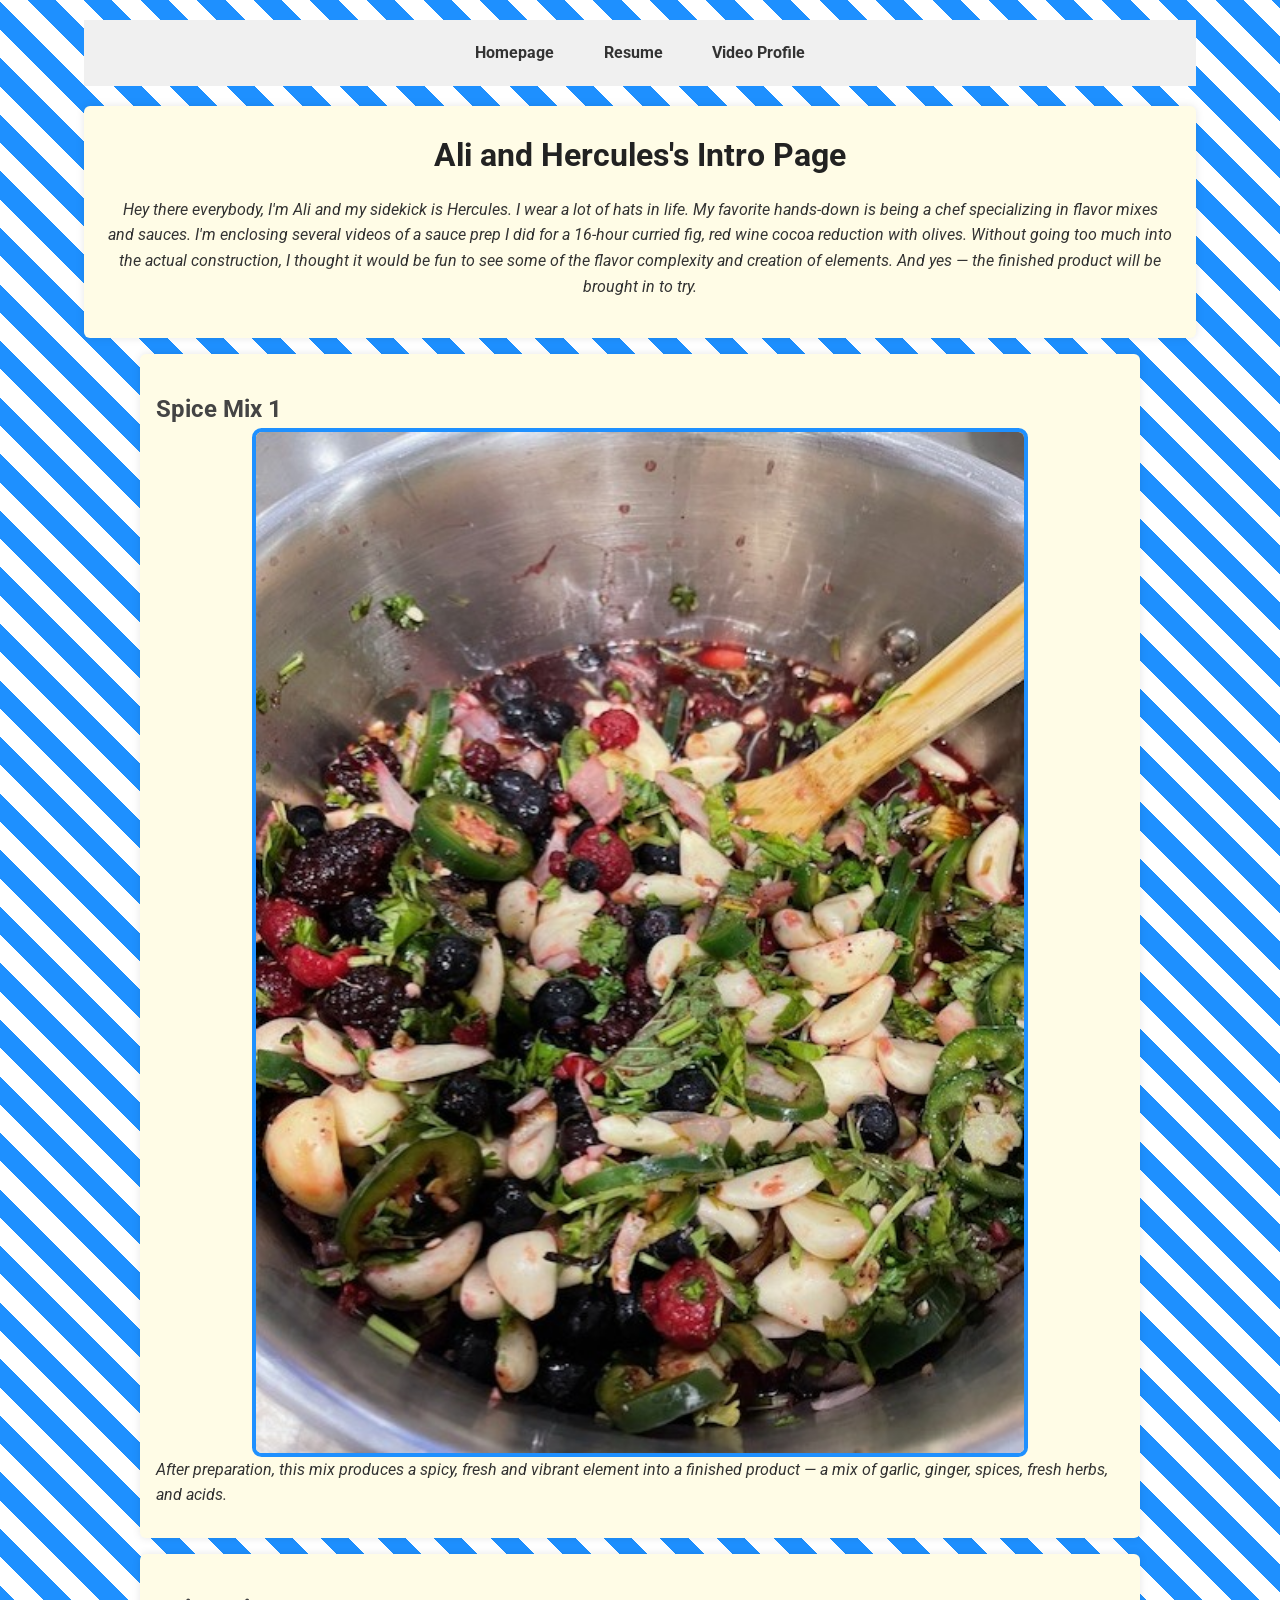
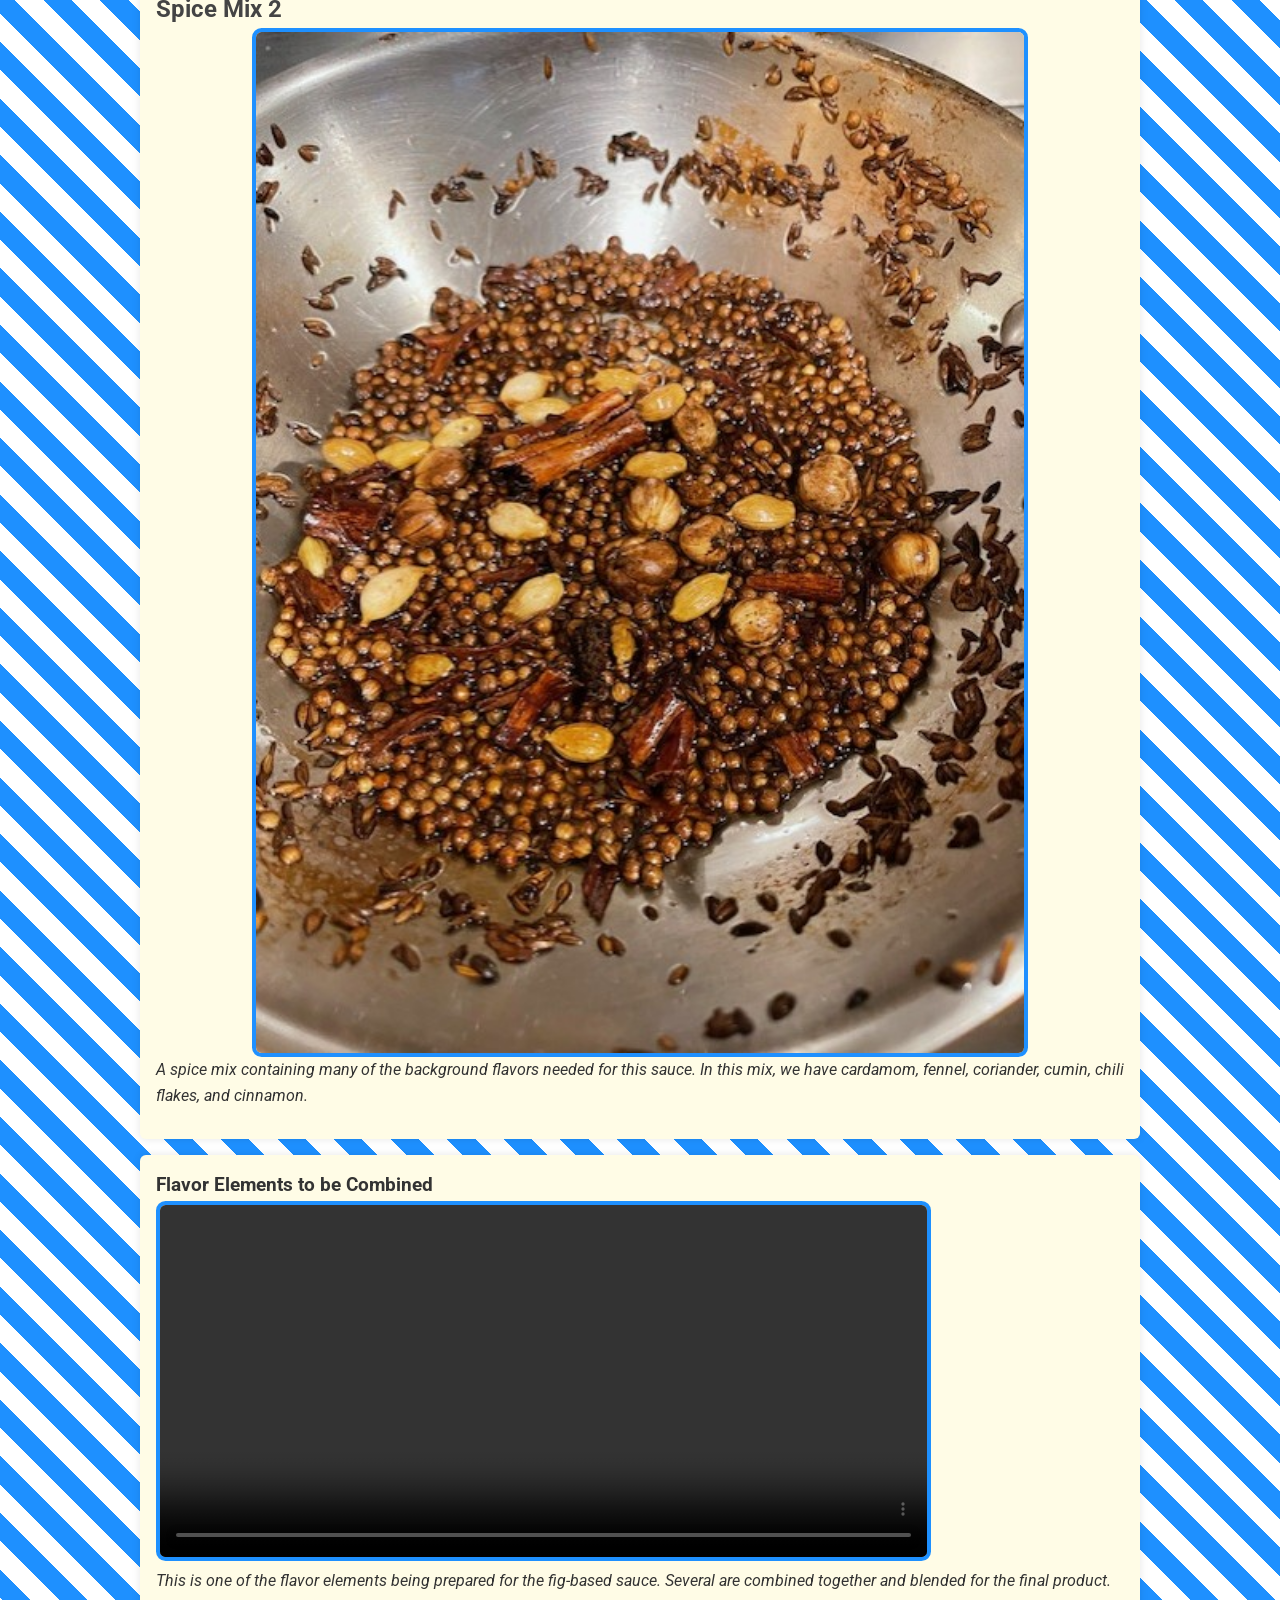
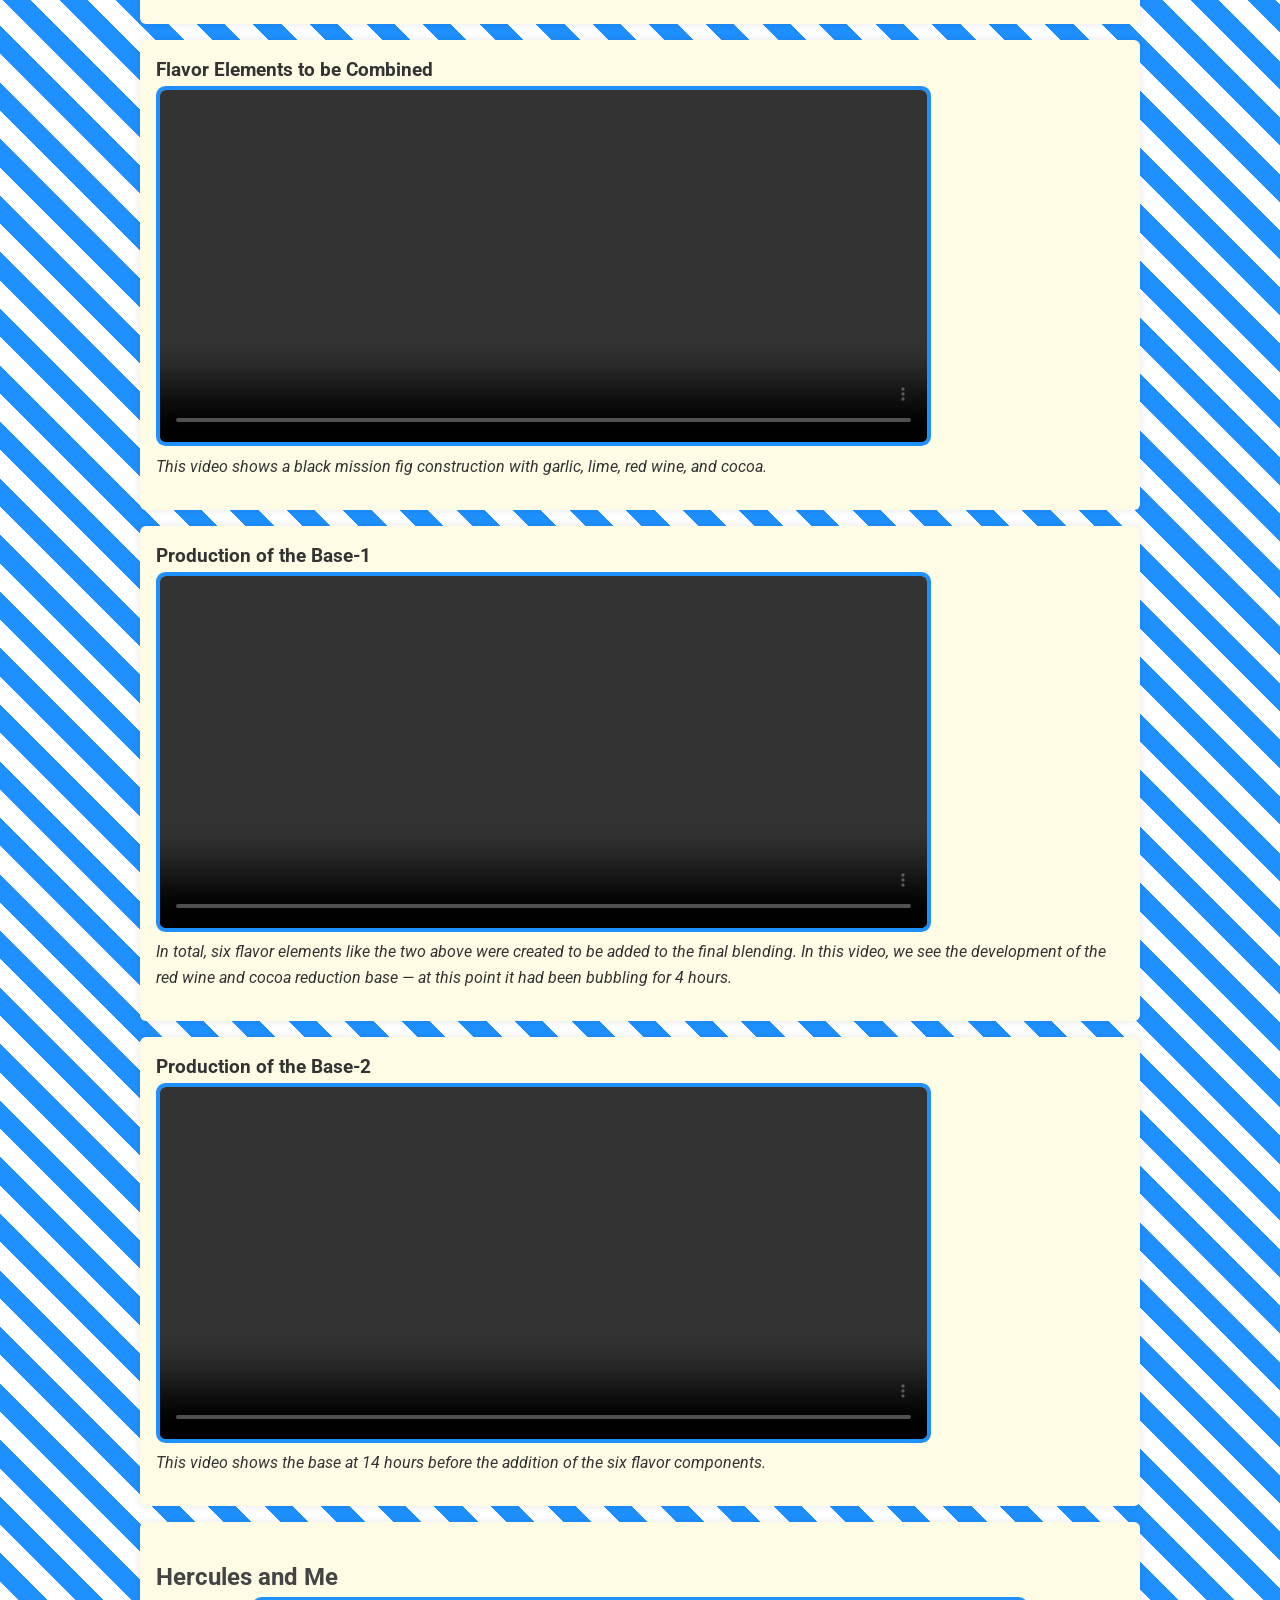
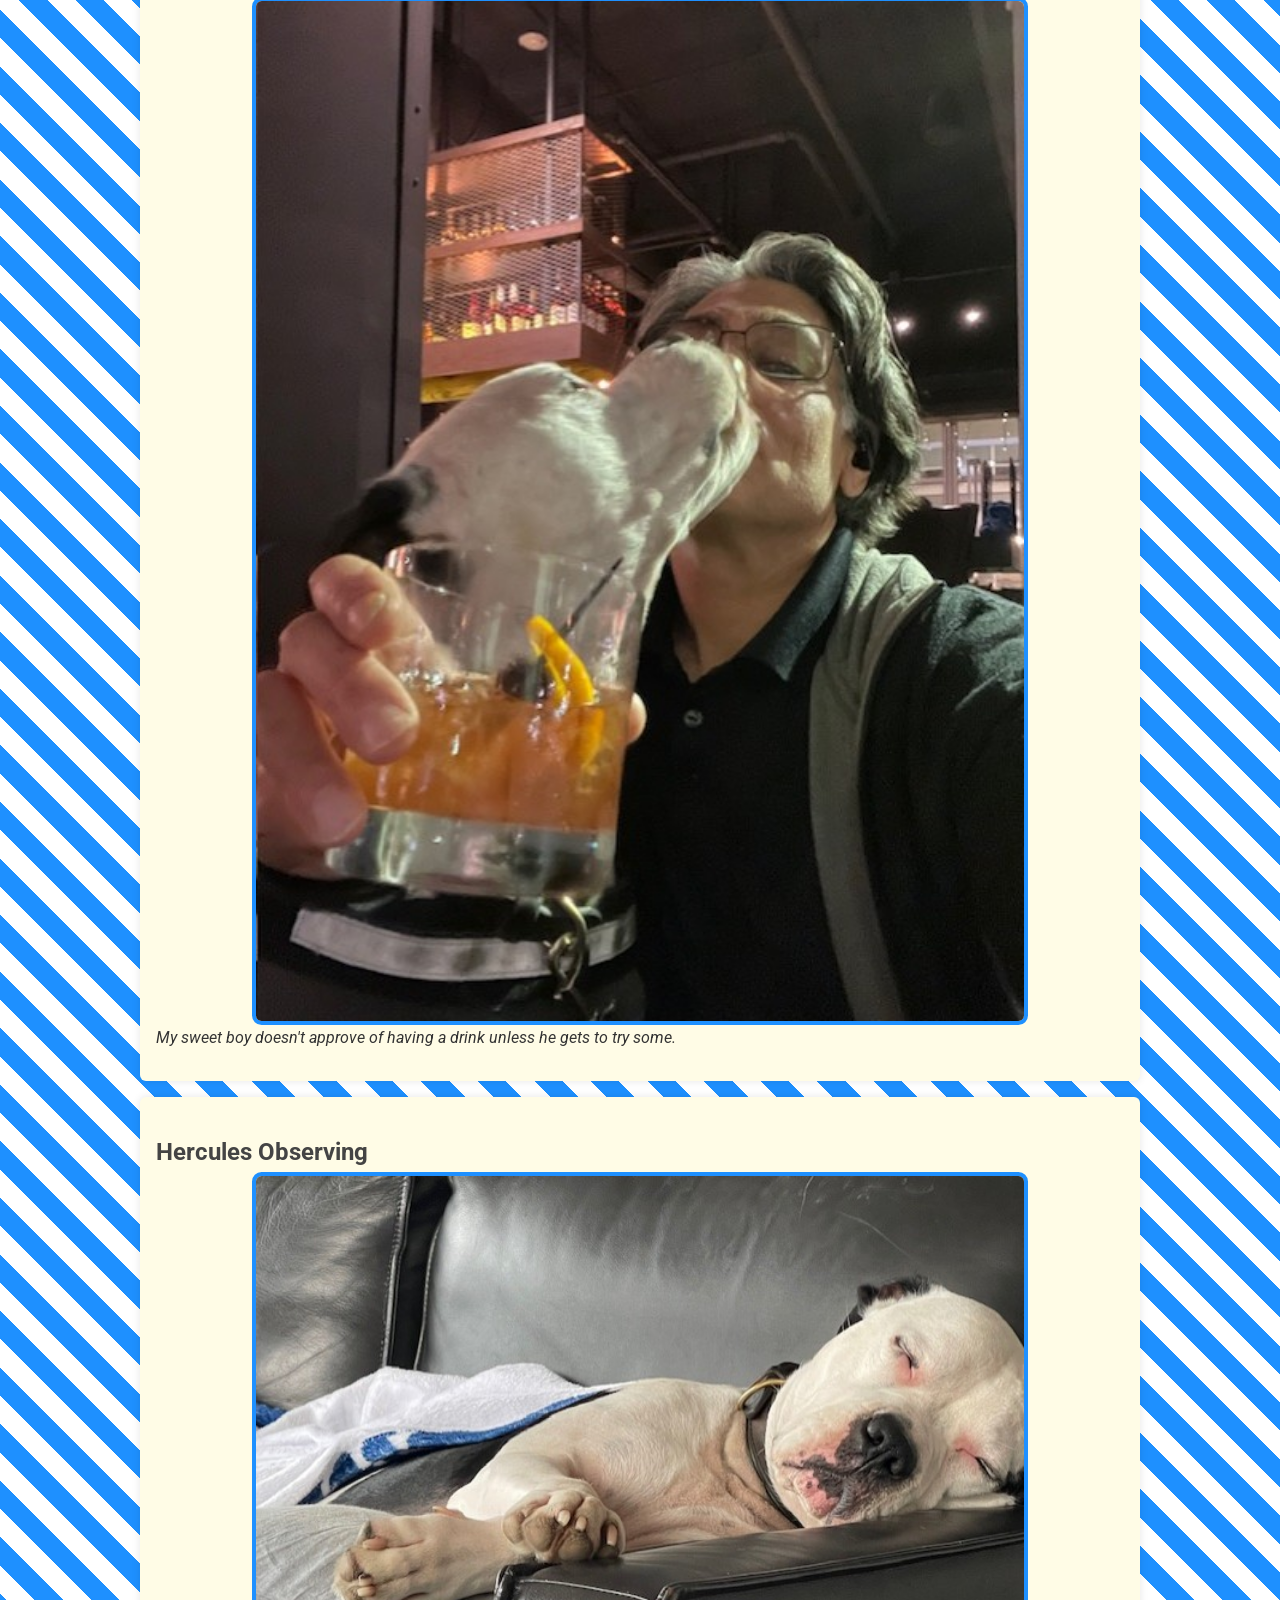
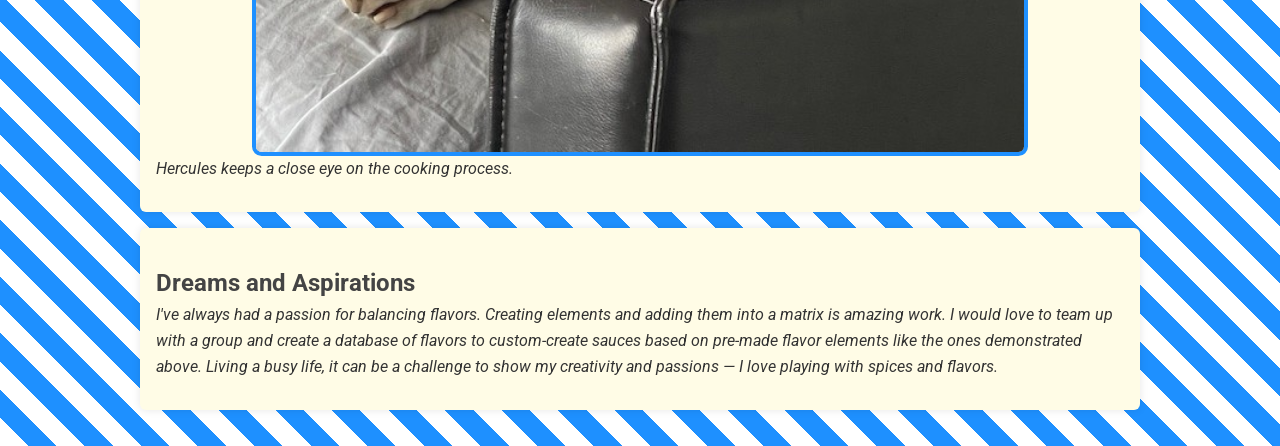
==== page3.html @ 5d67b8d6 "changed file structure" ====
<!DOCTYPE html>
<html lang="en">
<head>
  <meta charset="utf-8">
  <title>Video Profile</title>
  <link rel="stylesheet" href="styles/reset.css">
  <link rel="stylesheet" href="styles/styles.css">
</head>

<body>
  <header>
    <nav>
      <ul>
        <li><a href="index.html">Homepage</a></li>
        <li><a href="resume.html">Resume</a></li>
        <li><a href="page3.html">Video Profile</a></li>
      </ul>
    </nav>
  </header>

  <section class="video-wrapper">
    <h1 class="video-title">Ali and Hercules's Intro Page</h1>
    <p class="video-description">
      Hey there everybody, I'm Ali and my sidekick is Hercules. I wear a lot of hats in life. 
      My favorite hands-down is being a chef specializing in flavor mixes and sauces.
      I'm enclosing several videos of a sauce prep I did for a 16-hour curried fig, red wine cocoa reduction with olives.
      Without going too much into the actual construction, I thought it would be fun to see some of the flavor complexity 
      and creation of elements. And yes — the finished product will be brought in to try.
    </p>
  </section>

  <section class="video-section">
    <h2>Spice Mix 1</h2>
    <img class="video-frame" src="media/berryspicemix.jpg" alt="Mix of spices and herbs">
    <p class="video-description">
      After preparation, this mix produces a spicy, fresh and vibrant element into a finished product — 
      a mix of garlic, ginger, spices, fresh herbs, and acids.
    </p>
  </section>

  <section class="video-section">
    <h2>Spice Mix 2</h2>
    <img class="video-frame" src="media/spicemix.jpg" alt="Spice mix">
    <p class="video-description">
      A spice mix containing many of the background flavors needed for this sauce. 
      In this mix, we have cardamom, fennel, coriander, cumin, chili flakes, and cinnamon.
    </p>
  </section>

  <section class="video-section">
    <h3>Flavor Elements to be Combined</h3>
    <video class="video-frame" width="640" height="360" controls>
      <source src="media/step2.mp4" type="video/mp4">
      Your browser doesn't support the video tag.
    </video>
    <p class="video-description">
      This is one of the flavor elements being prepared for the fig-based sauce. 
      Several are combined together and blended for the final product.
    </p>
  </section>

  <section class="video-section">
    <h3>Flavor Elements to be Combined</h3>
    <video class="video-frame" width="640" height="360" controls>
      <source src="media/step3.mp4" type="video/mp4">
      Your browser doesn't support the video tag.
    </video>
    <p class="video-description">
      This video shows a black mission fig construction with garlic, lime, red wine, and cocoa.
    </p>
  </section>

  <section class="video-section">
    <h3>Production of the Base-1</h3>
    <video class="video-frame" width="640" height="360" controls>
      <source src="media/step5.mp4" type="video/mp4">
      Your browser doesn't support the video tag.
    </video>
    <p class="video-description">
      In total, six flavor elements like the two above were created to be added to the final blending. 
      In this video, we see the development of the red wine and cocoa reduction base — at this point it had been bubbling for 4 hours.
    </p>
  </section>

  <section class="video-section">
    <h3>Production of the Base-2</h3>
    <video class="video-frame" width="640" height="360" controls>
      <source src="media/step6.mp4" type="video/mp4">
      Your browser doesn't support the video tag.
    </video>
    <p class="video-description">
      This video shows the base at 14 hours before the addition of the six flavor components.
    </p>
  </section>

  <section class="video-section">
    <h2>Hercules and Me</h2>
    <img class="video-frame" src="media/drinkingbuddies.jpg" alt="Dog licking face">
    <p class="video-description">
      My sweet boy doesn't approve of having a drink unless he gets to try some.
    </p>
  </section>

  <section class="video-section">
    <h2>Hercules Observing</h2>
    <img class="video-frame" src="media/sleeping.jpg" alt="Dog sleeping">
    <p class="video-description">
      Hercules keeps a close eye on the cooking process.
    </p>
  </section>

  <section class="video-section">
    <h2>Dreams and Aspirations</h2>
    <p class="video-description">
      I've always had a passion for balancing flavors. Creating elements and adding them into a matrix is amazing work.
      I would love to team up with a group and create a database of flavors to custom-create sauces based on pre-made flavor elements like the ones demonstrated above.
      Living a busy life, it can be a challenge to show my creativity and passions — I love playing with spices and flavors.
    </p>
  </section>

</body>
</html>
---- styles/styles.css ----
@import url('https://fonts.googleapis.com/css2?family=Roboto:wght@400;700&display=swap');

/* Global page layout */
body {
  margin: 0;
  padding: 1.25rem;
  font-family: 'Roboto', Arial, Helvetica, sans-serif;
  line-height: 1.6;

  background: repeating-linear-gradient(
    45deg,
    #ffffff,
    #ffffff 1.25rem,
    #1e90ff 1.25rem,
    #1e90ff 2.5rem
  );

  color: #333;

  max-width: 90%;
  margin: 0 auto;
}


/* HEADER + POSITION #1 */
header {
  background-color: #f0f0f0;
  padding: 1.25rem;
  display: flex;
  justify-content: center;
  align-items: center;

  position: sticky; /* POSITION #1 */
  top: 0;
}


/* Navigation styling */
nav ul {
  list-style: none;
  padding: 0;
  margin: 0;
  display: flex;
  gap: 1.875rem;
}

nav a {
  text-decoration: none;
  color: #333;
  font-weight: bold;
  padding: 0.3rem 0.6rem;
  border-radius: 0.25rem;
  transition: background-color 0.3s ease;
}

nav a:hover {
  background-color: #e0e0e0;
  color: #0077cc;
}


/* Section styling */
section {
  background-color: #fffce6;
  padding: 1.25rem;
  margin-top: 1.25rem;
  border-radius: 0.375rem;
  box-shadow: 0 0 0.5rem rgba(0,0,0,0.1);

  position: relative; /* POSITION #2 */
}


/* Headings */
h1 {
  font-size: 2rem;
  margin-bottom: 0.6rem;
  color: #222;
}

h2 {
  margin-top: 1.25rem;
  color: #444;
}


/* Paragraph spacing */
p {
  margin-bottom: 0.9rem;
}


/* Lists */
ul, ol {
  margin-left: 1.25rem;
  margin-bottom: 0.9rem;
}


/* Images */
img {
  max-width: 100%;
  height: auto;
  display: block;
  margin-top: 0.6rem;
}


/* Footer */
footer {
  text-align: center;
  margin-top: 2.5rem;
  padding: 1.25rem;
  color: #666;
}


/* ============================
   PAGE-SPECIFIC STYLES
   ============================ */


/* ---------- Homepage ---------- */
.home-title {
  text-align: center;
  font-size: 2.5vw;

  position: relative; /* POSITION #3 */
}

.home-intro {
  font-style: italic;
}


/* FLOAT #1 */
.home-image {
  border-radius: 0.6rem;
  float: right;
  margin-left: 1rem;
  width: 300px;
}


/* CONTAINER FIX FOR FLOAT */
.home-section::after {
  content: "";
  display: block;
  clear: both;
}


/* SECTION POSITION #4 */
.home-section {
  border: 0.125rem solid #1e90ff;
  width: 90%;
  margin: 0 auto;
  padding: 1rem;

  position: relative; /* POSITION #4 */
}

.home-highlight {
  background-color: #fff8cc;
}


/* ---------- Resume Page ---------- */
.resume-header {
  text-align: center;
  font-size: 2.2rem;
}

#education {
  border-left: 0.25rem solid #1e90ff;
  padding-left: 1rem;
}

#certifications {
  background-color: #fffce6;
  padding: 1rem;
}

.resume-list li {
  margin-bottom: 0.5rem;
}

.resume-contact {
  font-weight: bold;
}


/* ---------- Video Page ---------- */
.video-wrapper {
  text-align: center;
  padding: 1.5rem;
}

.video-title {
  font-size: 2rem;
  margin-bottom: 1rem;
}

.video-frame {
  border: 0.25rem solid #1e90ff;
  border-radius: 0.6rem;
  width: 80%;
  margin: 0 auto;
}

.video-description {
  font-style: italic;
}

.video-section {
  background-color: #fffce6;
  padding: 1rem;
  width: 90%;
  margin: 1rem auto;
}
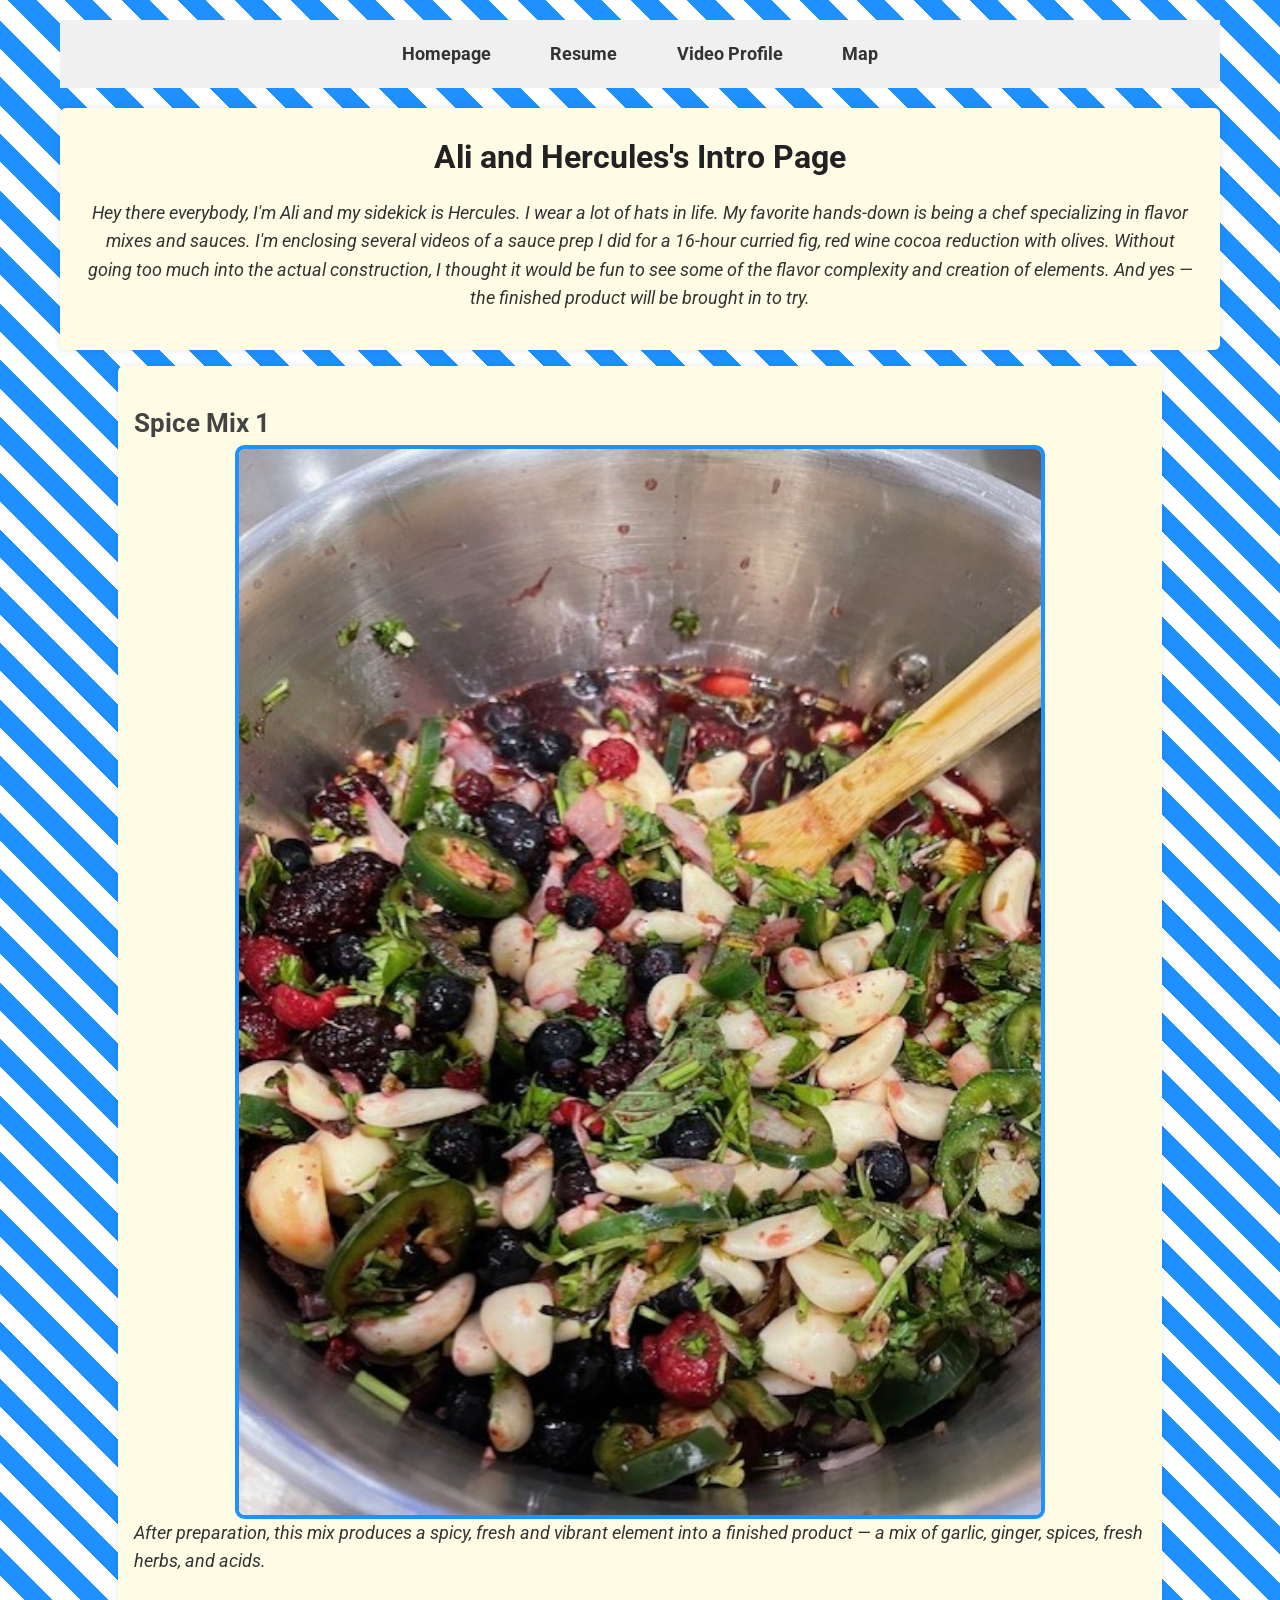
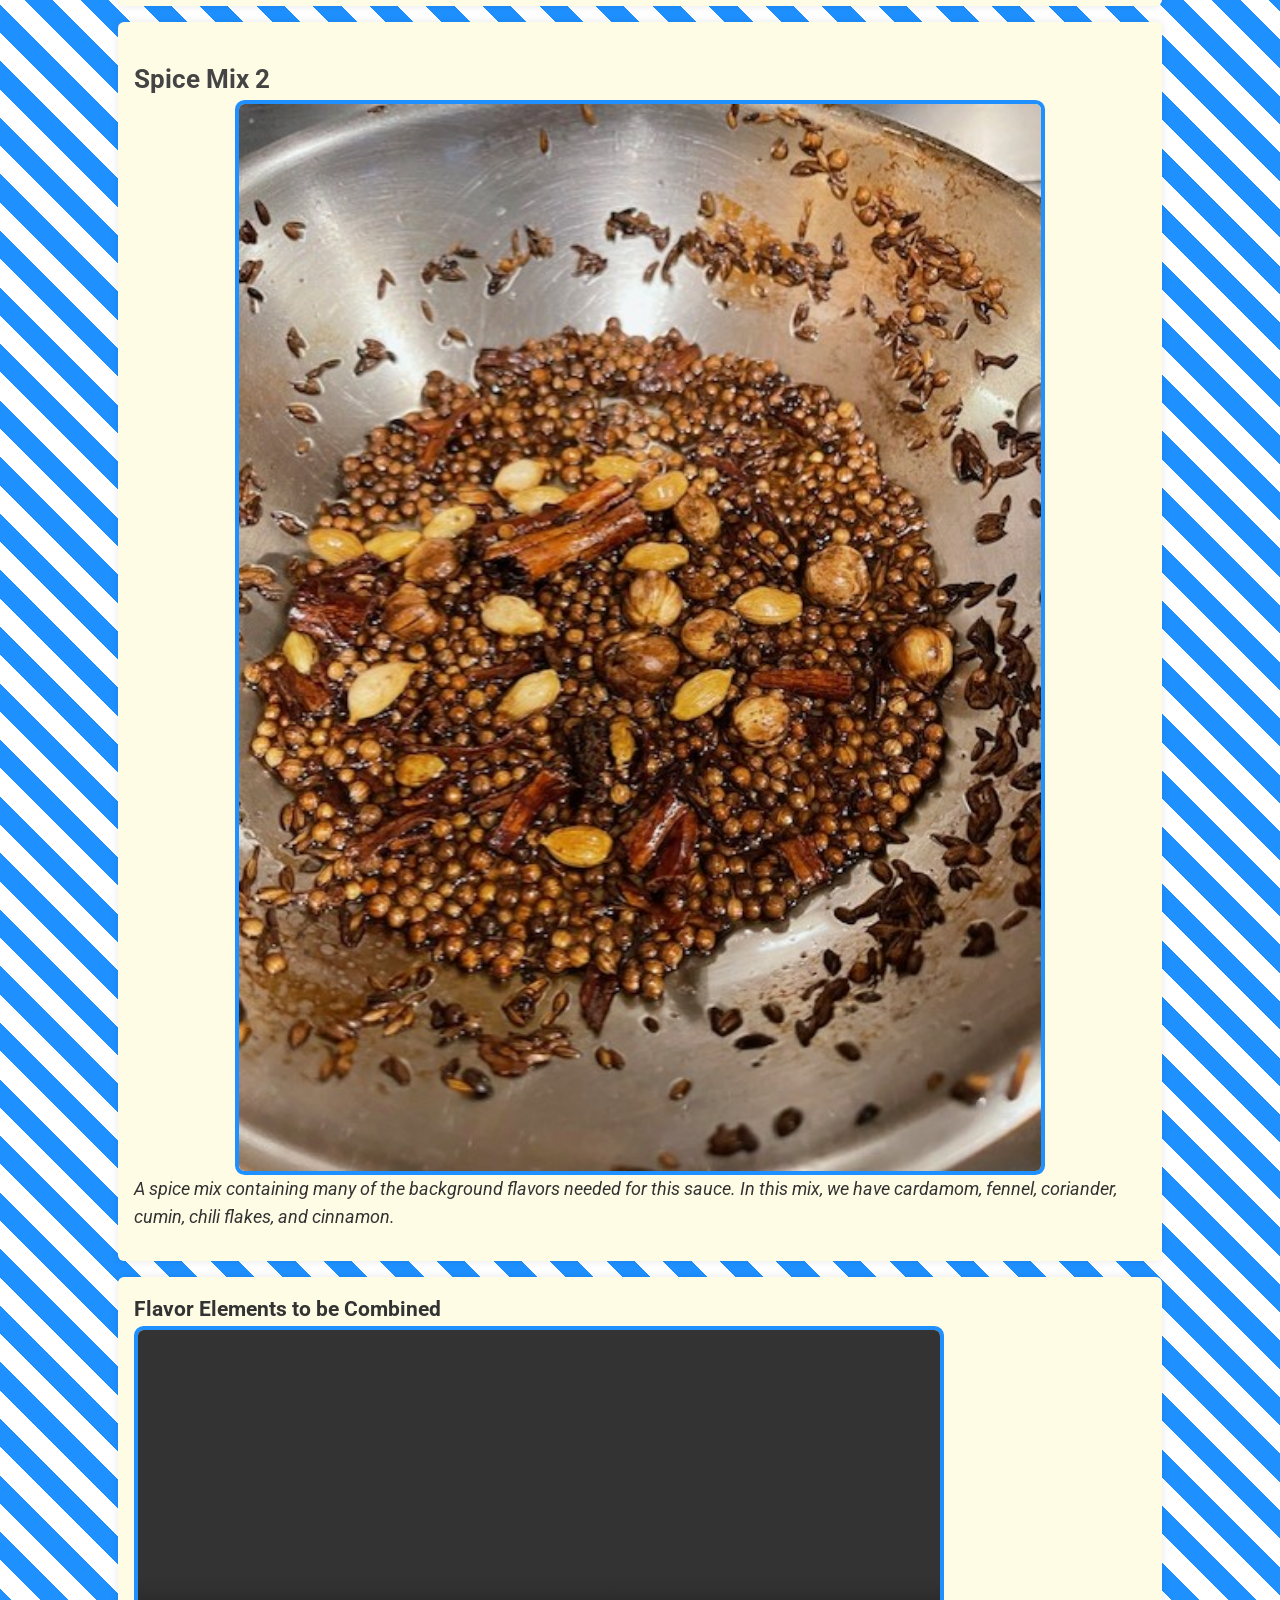
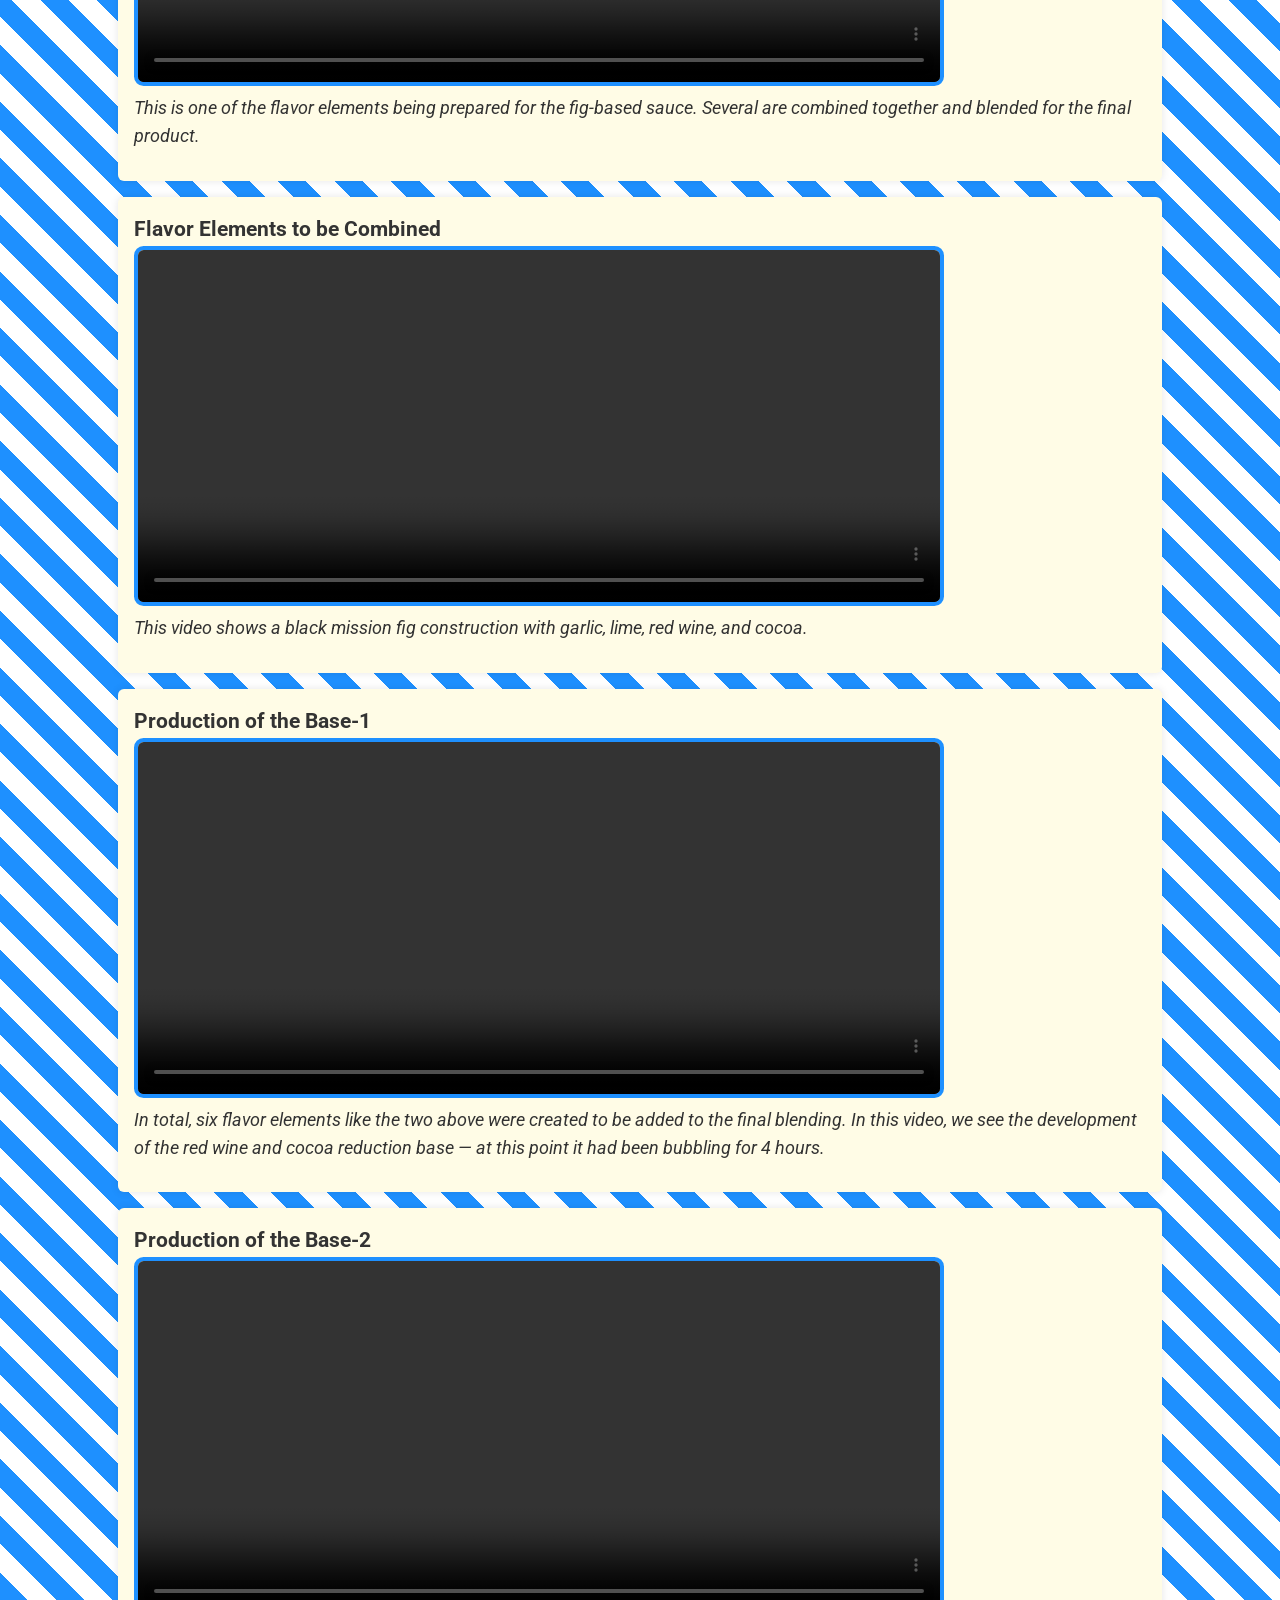
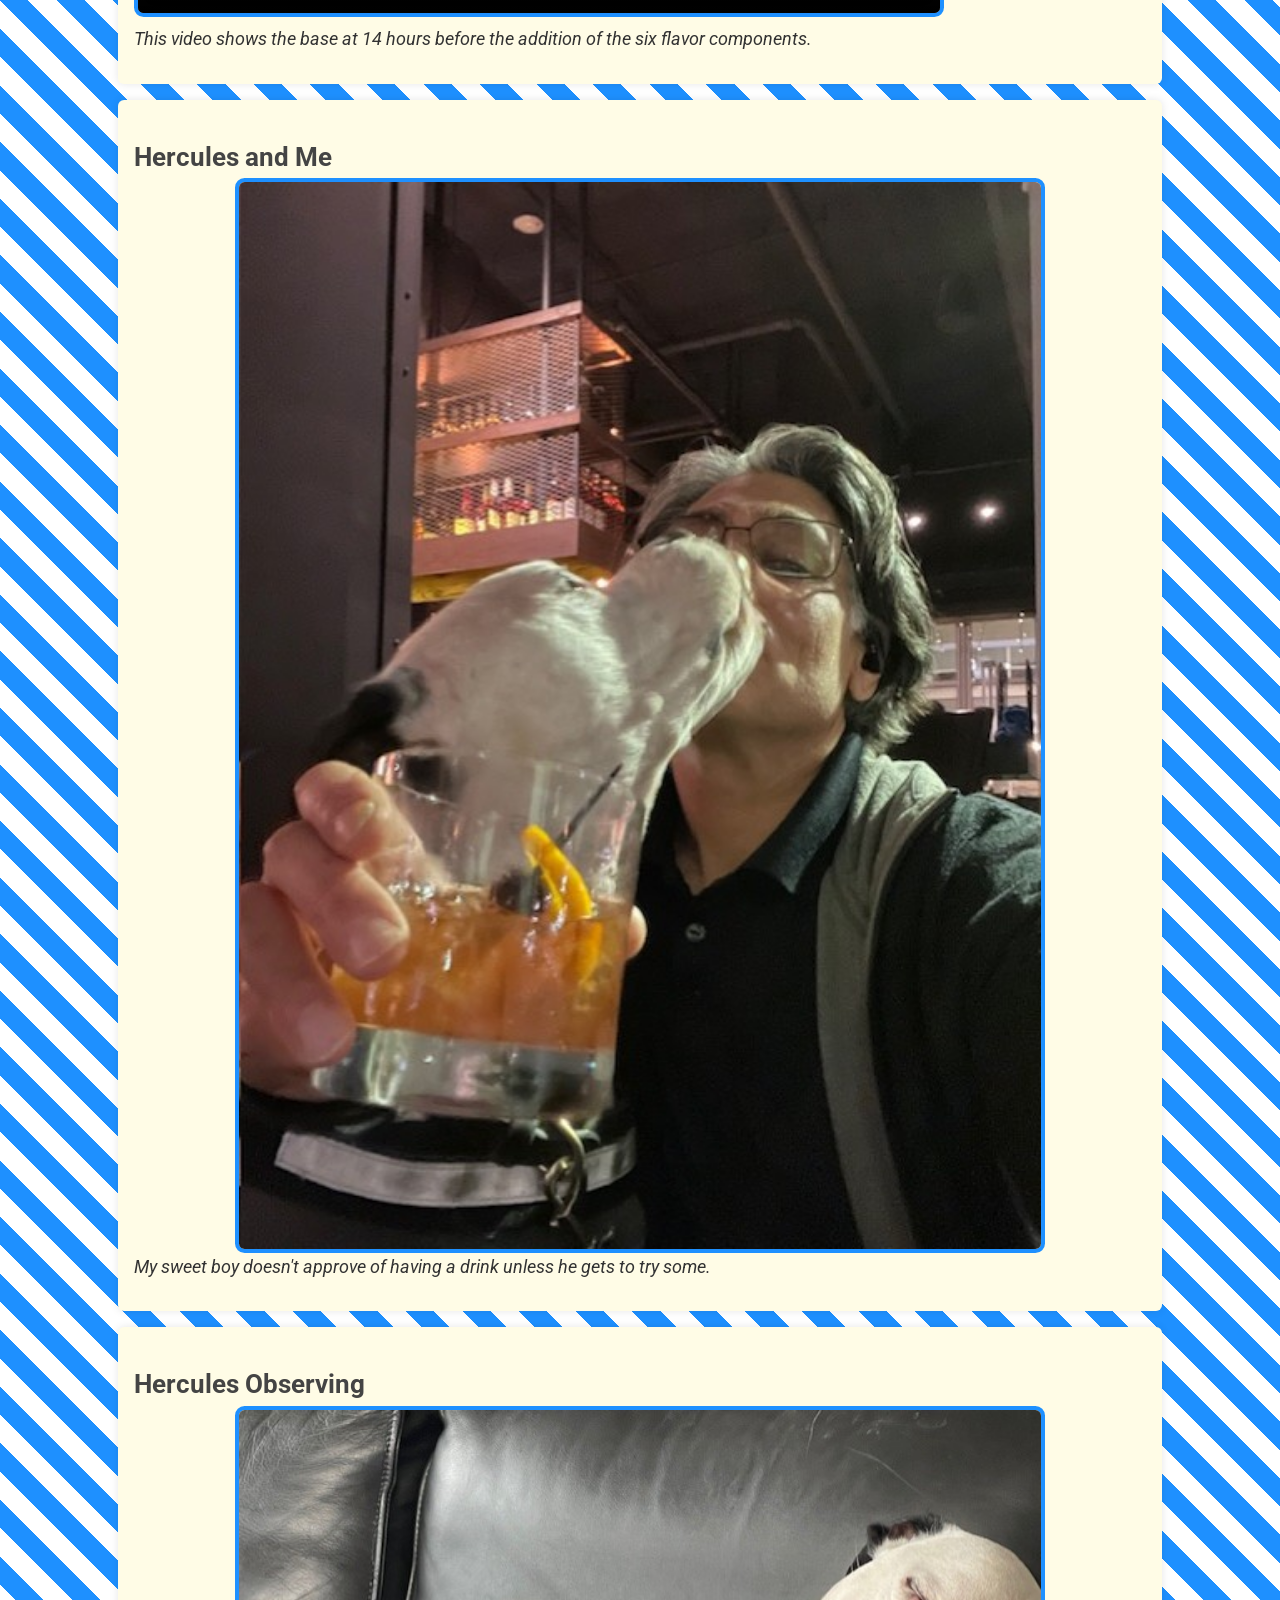
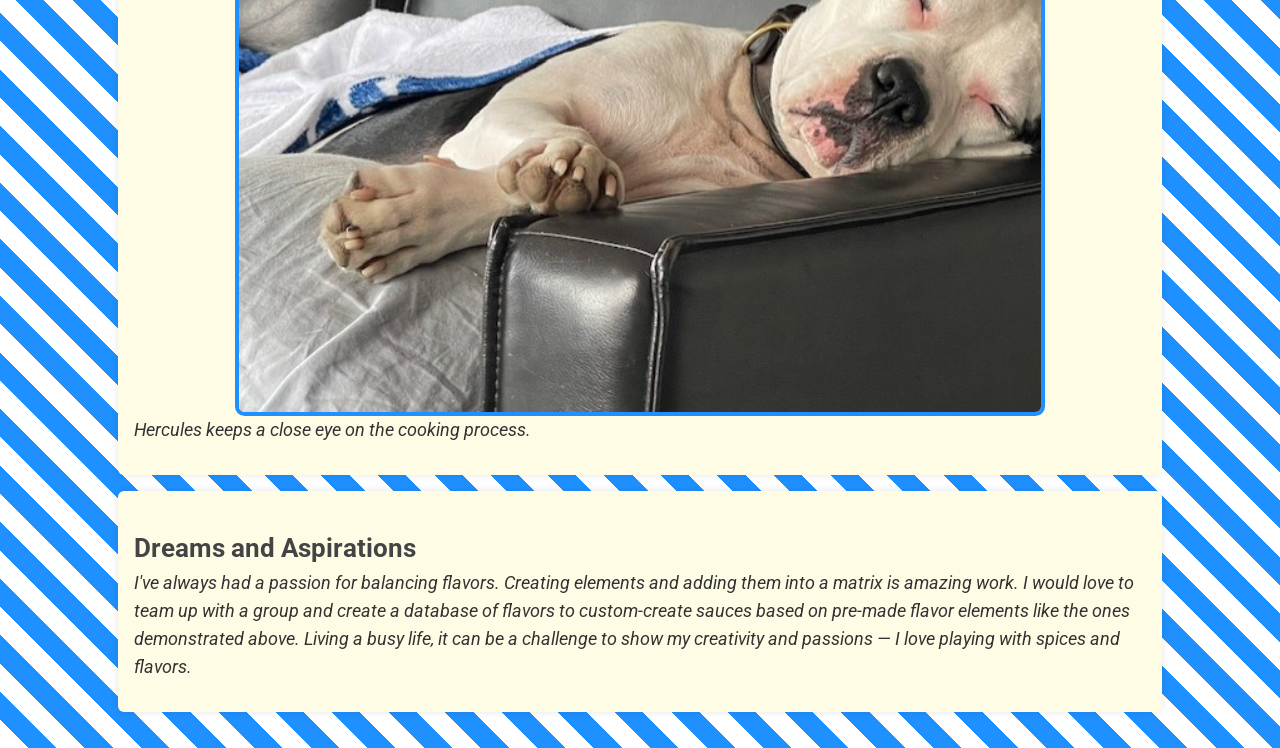
==== commit 1c5187fe: "Added map line to nav" ====
--- a/page3.html
+++ b/page3.html
@@ -14,6 +14,7 @@
         <li><a href="index.html">Homepage</a></li>
         <li><a href="resume.html">Resume</a></li>
         <li><a href="page3.html">Video Profile</a></li>
+        <li><a href="map.html">Map</a></li>
       </ul>
     </nav>
   </header>
--- a/styles/styles.css
+++ b/styles/styles.css
@@ -218,3 +218,54 @@
   width: 90%;
   margin: 1rem auto;
 }
+
+/* =========================
+   PROJECT 3 MEDIA QUERIES
+   ========================= */
+
+@media screen and (min-width: 600px) {
+
+  body {
+    font-size: 1.1rem;
+  }
+
+  nav ul {
+    justify-content: center;
+    gap: 2.5rem;
+  }
+
+  .home-image {
+    width: 350px;
+  }
+
+  .home-section {
+    width: 95%;
+  }
+
+  h1 {
+    font-size: 2.3rem;
+  }
+}
+
+@media screen and (min-width: 900px) {
+
+  body {
+    max-width: 1200px;
+  }
+
+  nav ul {
+    justify-content: space-around;
+  }
+
+  .home-image {
+    width: 450px;
+  }
+
+  .home-section {
+    width: 85%;
+  }
+
+  h1 {
+    font-size: 3rem;
+  }
+}
